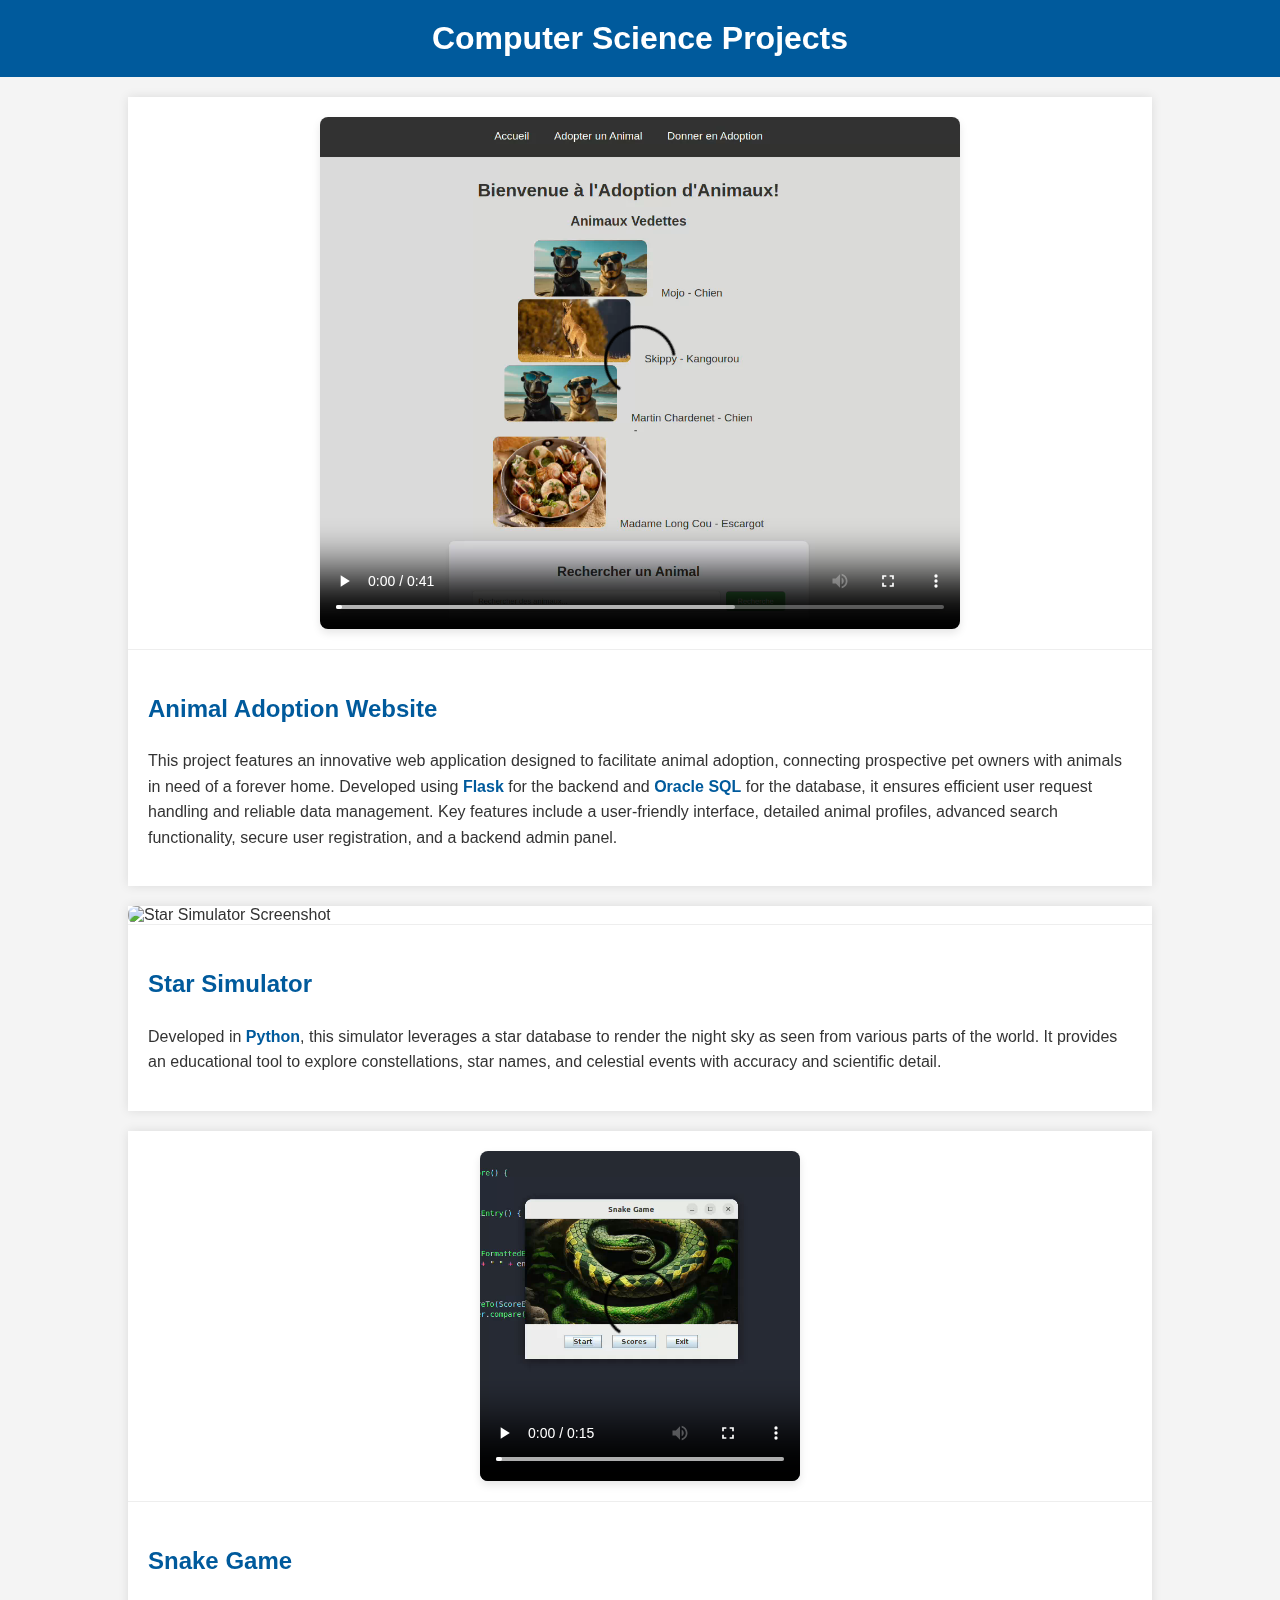
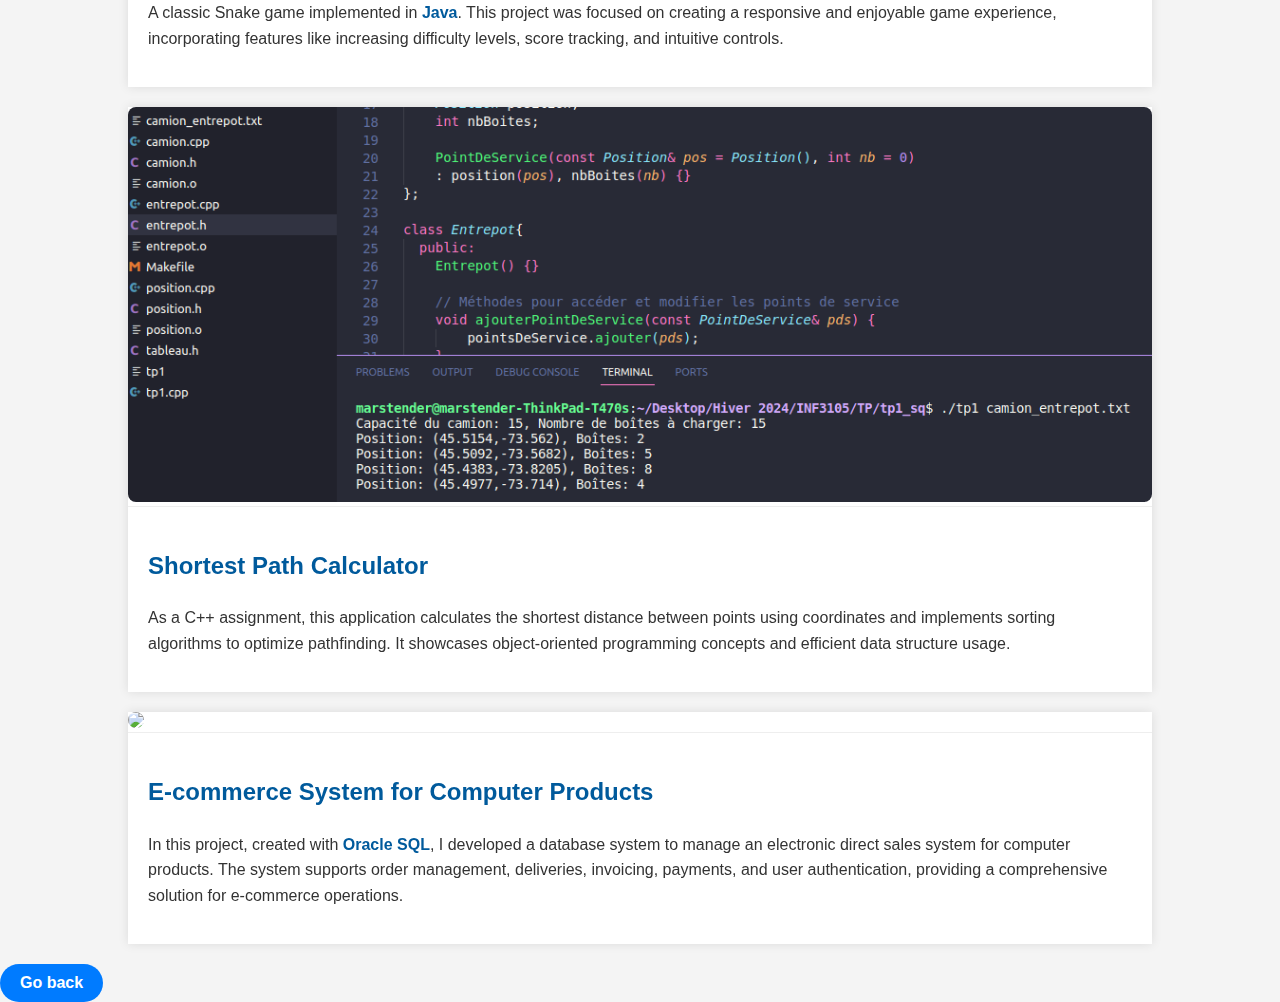
==== projets.html @ b574979f "Add files via upload" ====
<!DOCTYPE html>
<html lang="en">
<head>
    <meta charset="UTF-8">
    <meta name="viewport" content="width=device-width, initial-scale=1.0">
    <title>Martin Chardenet's Portfolio</title>
    <link rel="stylesheet" href="styles.css">
</head>
<body>
    <h1>Computer Science Projects</h1>

    <div class="project" id="project1">

        <video class="" width="640" height="480" controls v>
            <source src="animaux.webm" type="video/mp4">
            Your browser does not support the video tag.
          </video>
        <div class="project-description">
            <h2>Animal Adoption Website</h2>
            <p>This project features an innovative web application designed to facilitate animal adoption, connecting prospective pet owners with animals in need of a forever home. Developed using <strong>Flask</strong> for the backend and <strong>Oracle SQL</strong> for the database, it ensures efficient user request handling and reliable data management. Key features include a user-friendly interface, detailed animal profiles, advanced search functionality, secure user registration, and a backend admin panel.</p>
        </div>
    </div>

    <div class="project" id="project2">
        <img src="project2-screenshot.jpg" alt="Star Simulator Screenshot">
        <div class="project-description">
            <h2>Star Simulator</h2>
            <p>Developed in <strong>Python</strong>, this simulator leverages a star database to render the night sky as seen from various parts of the world. It provides an educational tool to explore constellations, star names, and celestial events with accuracy and scientific detail.</p>
        </div>
    </div>

    <div class="project" id="project3">
        <video width="320" height="240" controls>
            <source src="snake.webm" type="video/mp4">
            Your browser does not support the video tag.
          </video>
        <div class="project-description">
            <h2>Snake Game</h2>
            <p>A classic Snake game implemented in <strong>Java</strong>. This project was focused on creating a responsive and enjoyable game experience, incorporating features like increasing difficulty levels, score tracking, and intuitive controls.</p>
        </div>
    </div>

    <div class="project" id="project4">
        <img src="pathCalcul.png" alt="Shortest Path Calculator Screenshot">
        <div class="project-description">
            <h2>Shortest Path Calculator</h2>
            <p>As a C++ assignment, this application calculates the shortest distance between points using coordinates and implements sorting algorithms to optimize pathfinding. It showcases object-oriented programming concepts and efficient data structure usage.</p>
        </div>
    </div>

    <div class="project" id="project5">
        <img src="path alt="E-commerce System Screenshot">
        <div class="project-description">
            <h2>E-commerce System for Computer Products</h2>
            <p>In this project, created with <strong>Oracle SQL</strong>, I developed a database system to manage an electronic direct sales system for computer products. The system supports order management, deliveries, invoicing, payments, and user authentication, providing a comprehensive solution for e-commerce operations.</p>
        </div>
    </div>


    <nav class="navbar">

        <a class="elegant-button" href="index.html"> <b>Go back</b> </a>
    </nav>

    <footer>

    </footer>
</body>
</html>
---- styles.css ----
body {
    font-family: Arial, sans-serif;
    margin: 0;
    padding: 0;
    background-color: #f4f4f4;
    color: #333;
}

h1 {
    background-color: #005A9C;
    color: white;
    margin: 0;
    padding: 20px 0;
    text-align: center;
}

.project {
    background-color: white;
    margin: 20px auto;
    width: 80%;
    box-shadow: 0 0 10px rgba(0, 0, 0, 0.1);
    overflow: hidden;
}

.project img {
    width: 100%;
    height: auto;
}

.project-description, .details {
    padding: 20px;
    line-height: 1.6;
}

h2 {
    color: #005A9C;
}

p, li {
    color: #333;
}

ul {
    list-style-type: none;
    padding: 0;
}

ul li {
    background: url('bullet.png') no-repeat left;
    padding-left: 20px; /* Adjust based on your actual bullet image size */
    margin-bottom: 10px;
}

ul li::before {
    content: "•";
    color: #005A9C;
    font-weight: bold;
    display: inline-block; 
    width: 1em;
    margin-left: -1em;
}

a {
    color: #000000;
    text-decoration: none;
}

a:hover {
    text-decoration: underline;
}

strong {
    color: #005A9C;
}

@media (max-width: 768px) {
    .project {
        width: 95%;
    }
}

img {
    width: 300px; /* Makes image responsive */
    height: auto; /* Maintains aspect ratio */
    border-radius: 8px; /* Optional: Adds rounded corners to images */
}

footer{
    background-color: #005A9C;
}

.elegant-button {
    display: inline-block;
    padding: 10px 20px; /* Adjusts the size */
    background-color: #007BFF; /* Primary button color */
    color: white; /* Text color */
    text-align: center; /* Ensures text is centered */
    text-decoration: none; /* Removes underline from anchor tag */
    font-size: 16px; /* Text size */
    border: none; /* No border */
    border-radius: 25px; /* Rounded corners */
    transition: background-color 0.3s, transform 0.3s; /* Smooth transition for hover effects */
  }
  
  .elegant-button:hover, .elegant-button:focus {
    background-color: #0056b3; /* Darker shade on hover/focus for feedback */
    transform: scale(1.05); /* Slightly enlarges the button */
    color: #FFF; /* Maintains text color */
    text-decoration: none; /* Ensures text remains non-underlined */
  }
  

  .project video {
    display: block; /* Ensures the video is block-level to fit the container width */
    max-width: 100%; /* Ensures the video is responsive and does not overflow its container */
    height: auto; /* Maintains the video's aspect ratio */
    border-radius: 8px; /* Adds rounded corners to the video similar to the images */
    margin: 20px auto; /* Centers the video within the project div and adds some margin for spacing */
    box-shadow: 0 4px 8px rgba(0, 0, 0, 0.1); /* Adds a subtle shadow for depth */
}

.project-description {
    border-top: 1px solid #eee; /* Adds a subtle line to separate video from the description */
}
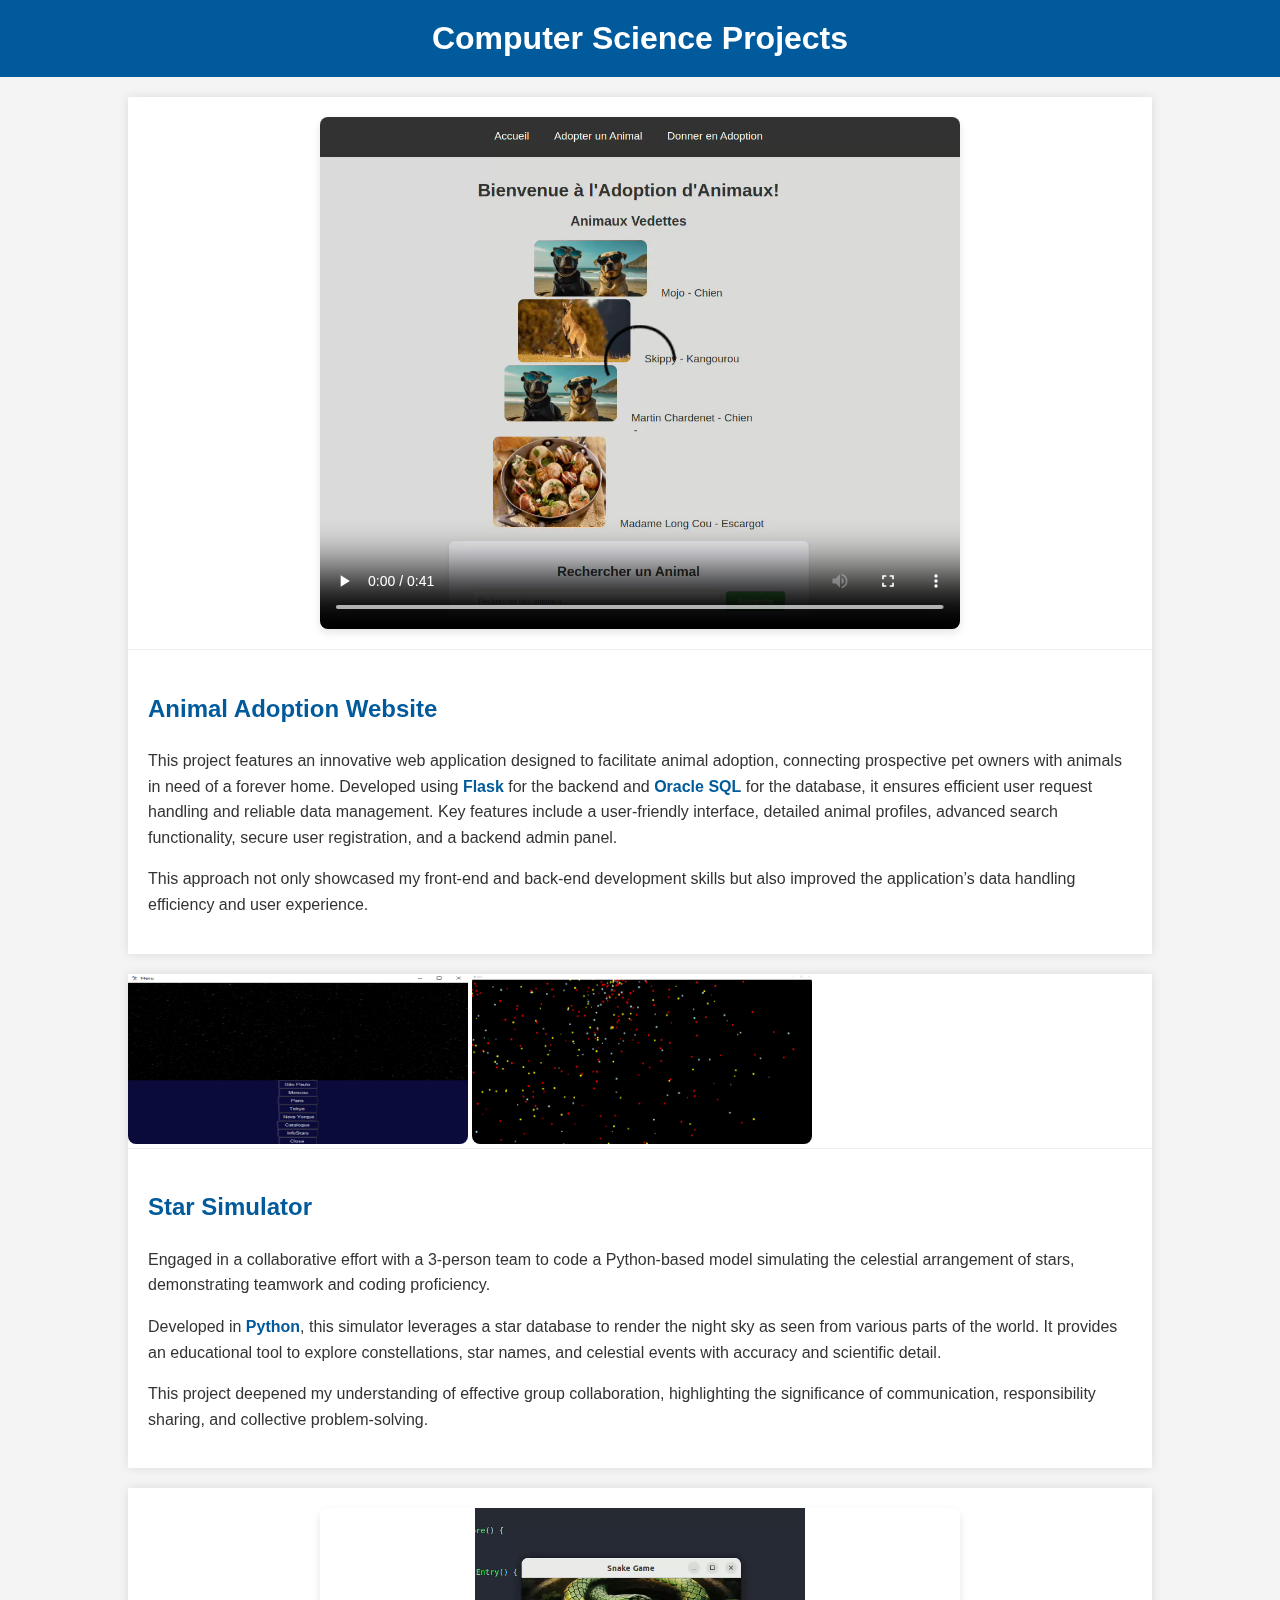
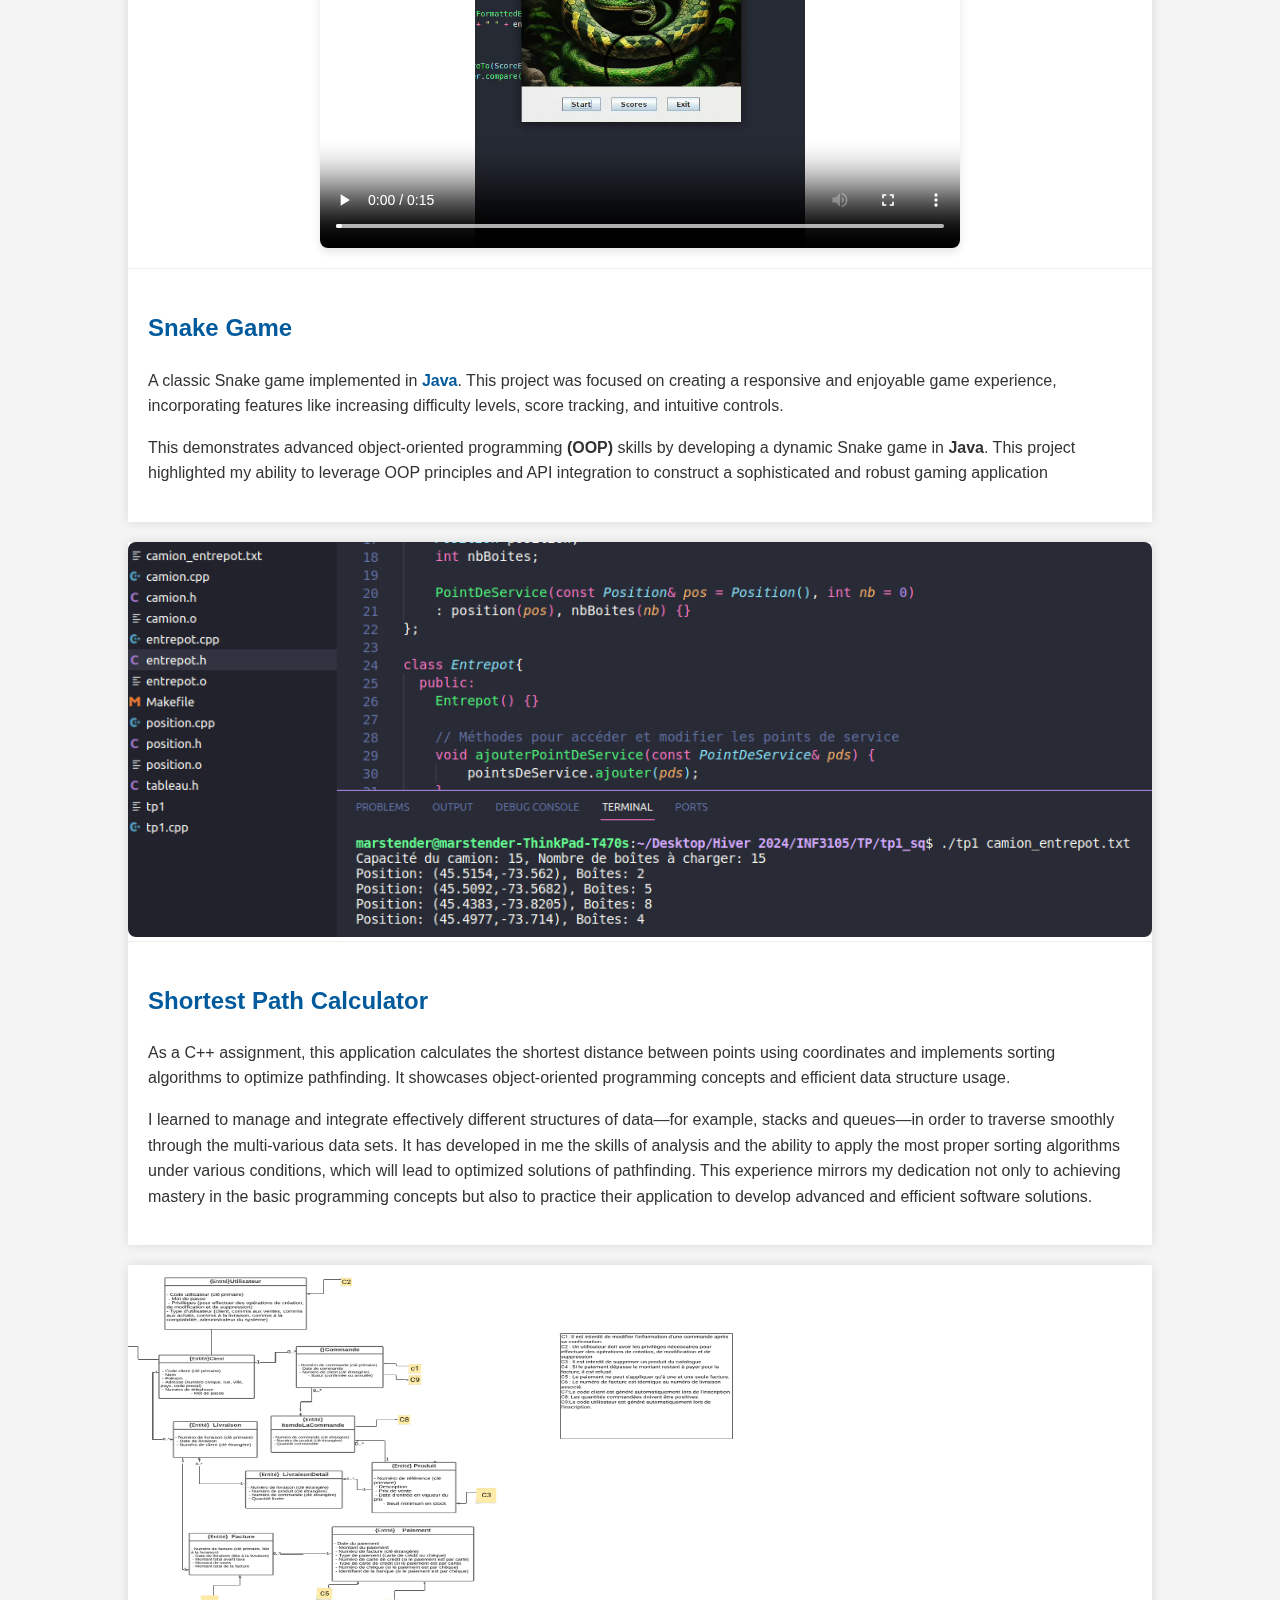
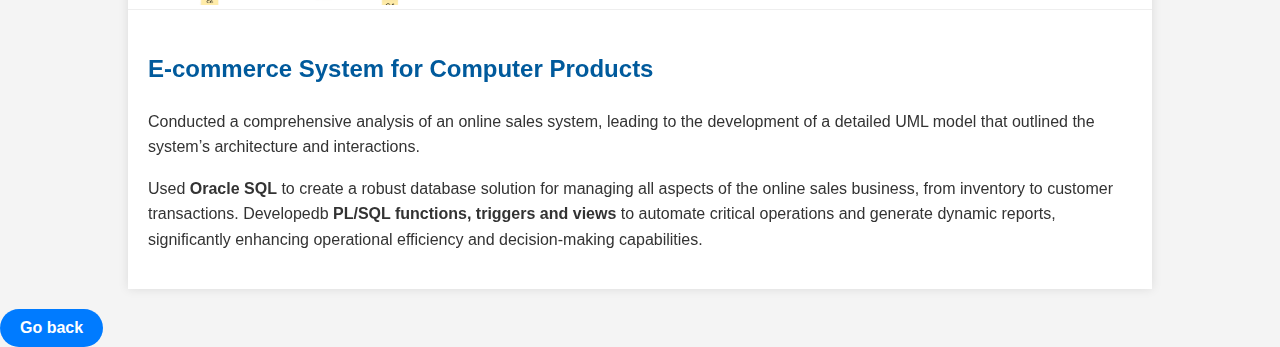
==== commit c36c8281: "Update projets.html" ====
--- a/projets.html
+++ b/projets.html
@@ -18,25 +18,35 @@
         <div class="project-description">
             <h2>Animal Adoption Website</h2>
             <p>This project features an innovative web application designed to facilitate animal adoption, connecting prospective pet owners with animals in need of a forever home. Developed using <strong>Flask</strong> for the backend and <strong>Oracle SQL</strong> for the database, it ensures efficient user request handling and reliable data management. Key features include a user-friendly interface, detailed animal profiles, advanced search functionality, secure user registration, and a backend admin panel.</p>
+            <p>This approach not only showcased my front-end and back-end development skills but also improved the
+                application’s data handling efficiency and user experience.</p>
         </div>
     </div>
 
     <div class="project" id="project2">
-        <img src="project2-screenshot.jpg" alt="Star Simulator Screenshot">
+        <img src="star.png" alt="Star Simulator Screenshot" style="height: 170px; width: 340px;">
+        <img src="star2.png" alt="" style="height: 170px; width: 340px;">
         <div class="project-description">
             <h2>Star Simulator</h2>
+            <p>Engaged in a collaborative effort with a 3-person team to code a Python-based model simulating the celestial
+                arrangement of stars, demonstrating teamwork and coding proficiency.</p>
             <p>Developed in <strong>Python</strong>, this simulator leverages a star database to render the night sky as seen from various parts of the world. It provides an educational tool to explore constellations, star names, and celestial events with accuracy and scientific detail.</p>
+            <p>This project deepened my understanding of effective group collaboration, highlighting the significance of
+                communication, responsibility sharing, and collective problem-solving.</p>
         </div>
     </div>
 
     <div class="project" id="project3">
-        <video width="320" height="240" controls>
+        <video  controls  style="height: 340px; width: 640px;">
             <source src="snake.webm" type="video/mp4">
-            Your browser does not support the video tag.
           </video>
         <div class="project-description">
             <h2>Snake Game</h2>
+
             <p>A classic Snake game implemented in <strong>Java</strong>. This project was focused on creating a responsive and enjoyable game experience, incorporating features like increasing difficulty levels, score tracking, and intuitive controls.</p>
+            <p>This demonstrates advanced object-oriented programming <b>(OOP)</b> skills by developing a dynamic Snake game in
+                <b>Java</b>. This project highlighted my ability to leverage OOP principles and API integration to construct a
+                sophisticated and robust gaming application</p>
         </div>
     </div>
 
@@ -45,14 +55,19 @@
         <div class="project-description">
             <h2>Shortest Path Calculator</h2>
             <p>As a C++ assignment, this application calculates the shortest distance between points using coordinates and implements sorting algorithms to optimize pathfinding. It showcases object-oriented programming concepts and efficient data structure usage.</p>
+            <p>I learned to manage and integrate effectively different structures of data—for example, stacks and queues—in order to traverse smoothly through the multi-various data sets. It has developed in me the skills of analysis and the ability to apply the most proper sorting algorithms under various conditions, which will lead to optimized solutions of pathfinding. This experience mirrors my dedication not only to achieving mastery in the basic programming concepts but also to practice their application to develop advanced and efficient software solutions.</p>
         </div>
     </div>
 
     <div class="project" id="project5">
-        <img src="path alt="E-commerce System Screenshot">
-        <div class="project-description">
+        <img src="sql.png" alt="E-commerce System Screenshot" style="height: 340px; width: 640px;">
+        <div class="project-description" >
             <h2>E-commerce System for Computer Products</h2>
-            <p>In this project, created with <strong>Oracle SQL</strong>, I developed a database system to manage an electronic direct sales system for computer products. The system supports order management, deliveries, invoicing, payments, and user authentication, providing a comprehensive solution for e-commerce operations.</p>
+            <p>Conducted a comprehensive analysis of an online sales system, leading to the development of a detailed UML
+                model that outlined the system’s architecture and interactions.</p>
+            <p>Used <b>Oracle SQL</b> to create a robust database solution for managing all aspects of the online sales business,
+                from inventory to customer transactions. Developedb <b>PL/SQL functions, triggers and views </b>to automate critical operations and generate dynamic reports, significantly enhancing operational efficiency and decision-making
+                capabilities.</p>
         </div>
     </div>
 
